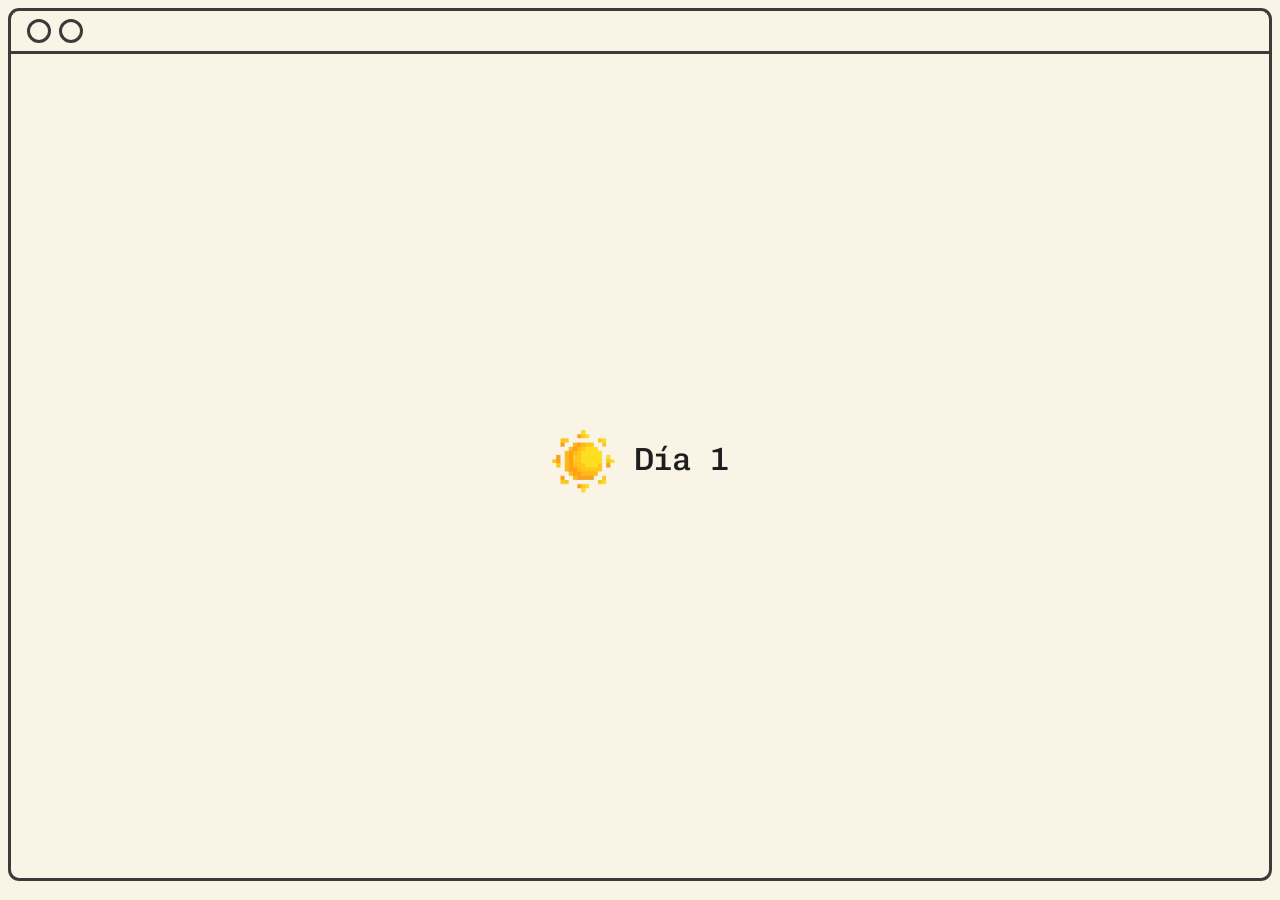
==== pages/dias.html @ 03b66969 "first commit" ====
<!DOCTYPE html>
<html lang="es">
<head>
    <meta charset="UTF-8">
    <meta name="viewport" content="width=device-width, initial-scale=1.0">
    <title>Lemon Empire - Dia</title>
    <link rel="preconnect" href="https://fonts.googleapis.com">
    <link rel="preconnect" href="https://fonts.gstatic.com" crossorigin>
    <link href="https://fonts.googleapis.com/css2?family=Jersey+10&display=swap" rel="stylesheet">
    <link href="https://fonts.googleapis.com/css2?family=Chivo+Mono:ital,wght@0,100..900;1,100..900&display=swap" rel="stylesheet">
    <link href="https://cdn.jsdelivr.net/npm/bootstrap@5.3.8/dist/css/bootstrap.min.css" rel="stylesheet" integrity="sha384-sRIl4kxILFvY47J16cr9ZwB07vP4J8+LH7qKQnuqkuIAvNWLzeN8tE5YBujZqJLB" crossorigin="anonymous">
    <link rel="stylesheet" href="../css/styles.css">
</head>
<body>
    <main>
        <section class="contenedor">
           <section class="cabecera">
                <section class="circulo"></section>
                <section class="circulo"></section>
            </section>
            <section class="contenedor-principal-dias">
                <h1 id="dias"><img class="imagen-sol" src="../img/sol.png" alt=""> Día 1</h1>
            </section>
        </section>
    </main>
    
     <script src="https://cdn.jsdelivr.net/npm/bootstrap@5.3.8/dist/js/bootstrap.bundle.min.js" integrity="sha384-FKyoEForCGlyvwx9Hj09JcYn3nv7wiPVlz7YYwJrWVcXK/BmnVDxM+D2scQbITxI" crossorigin="anonymous"></script>
    <!--<script src="./javaScript/main.js"></script>-->
</body>
</html>
---- css/styles.css ----
/*@use './utilities/extends';
@use './utilities/mixins';
@use './layout/header';
@use './layout/secciones';*/
#menu, .botones, .contenedor-principal-dias {
  display: flex;
  justify-content: center;
  align-items: center;
}

/*MAIN - INDEX*/
main {
  display: flex;
  flex-direction: column;
  height: auto;
}

.contenedor {
  display: flex;
  flex-direction: column;
  height: 97vh;
  margin: 0.5rem;
  border: 0.2rem solid #3d3a3a;
  border-radius: 0.7rem;
  position: relative;
  z-index: 3;
  overflow: hidden;
}

.cabecera {
  display: flex;
  flex-direction: row;
  align-items: center;
  padding-left: 1rem;
  gap: 0.5rem;
  height: 2rem;
  border-bottom: 0.2rem solid #3d3a3a;
}

.circulo {
  height: 1.5rem;
  width: 1.5rem;
  border-radius: 2rem;
  border: 0.2rem solid #3d3a3a;
}

.container-audio {
  flex: 1;
  display: flex;
  align-items: center;
}

#audio {
  height: 2.2rem;
  padding-left: 2rem;
}

.contenido-principal {
  display: flex;
  flex-direction: column;
  height: 10%;
  flex: 7;
}

#menu {
  flex: 7;
  flex-direction: column;
}
#menu h1 {
  font-family: "Jersey 10", sans-serif;
  font-size: 2.5rem;
}

.limon-titulo {
  height: 2rem;
}

.botones {
  flex-direction: column;
  margin-top: 1rem;
}

.boton-menu {
  font-family: "Chivo Mono", monospace;
  background-color: #FAF4E6;
  text-decoration: none;
  color: #1e1e1e;
  margin: 0.5rem;
  padding: 0.3rem 2rem;
  border: 0.1rem solid #3d3a3a;
  border-radius: 3rem;
}

.imagen-menu {
  flex: 1;
  display: flex;
  justify-content: center;
  align-items: end;
}

.tienda-jugos {
  width: 80%;
  height: fit-content;
  padding-bottom: 3rem;
}

.arbolUno {
  height: 55%;
  width: auto;
  padding-left: 31%;
}

.cielo, .cesped {
  position: fixed;
  z-index: 1;
}

#arbol {
  z-index: 2;
  position: absolute;
  bottom: 10rem;
  height: 18rem;
  right: 9rem;
}

.cielo {
  top: 0;
  right: 0;
}

.cesped {
  bottom: 0;
  left: 0;
  width: 132%;
  height: 13rem;
}

.border-top {
  --bs-border-width: .2rem;
  --bs-border-color: #3d3a3a;
}

/*MAIN - Dia*/
.contenedor-principal-dias {
  flex: 1;
}

.imagen-sol {
  height: 3rem;
}

* {
  margin: 0;
  padding: 0;
}

body {
  background-color: #FAF4E6;
  font-family: "Chivo Mono", monospace;
  color: #1e1e1e;
}

@media (min-width: 376px) {
  .tienda-jugos {
    width: 80%;
    padding-bottom: 6rem;
  }
  #arbol {
    bottom: 10rem;
    height: 22rem;
    right: 8rem;
  }
}
@media (min-width: 413px) {
  .tienda-jugos {
    width: 60%;
    padding-bottom: 4rem;
  }
  #arbol {
    bottom: 10rem;
    height: 18rem;
    left: 0;
  }
}
/* Small devices (landscape phones, 576px and up)*/
@media (min-width: 576px) {
  .tienda-jugos {
    padding-bottom: 2rem;
    width: 50%;
  }
  #arbol {
    left: 0;
    bottom: 10rem;
    height: 20rem;
  }
  .cesped {
    width: 122%;
    height: 12rem;
  }
  #dias {
    font-size: 2rem;
  }
  .imagen-sol {
    height: 4rem;
  }
}
@media (min-width: 768px) {
  .cabecera {
    height: 5%;
  }
  #audio {
    height: 2.7rem;
  }
  #menu h1 {
    font-size: 3rem;
  }
  .tienda-jugos {
    width: 60%;
    padding-bottom: 3rem;
  }
  #arbol {
    left: 0;
    bottom: 10rem;
    height: 20rem;
  }
}
@media (min-width: 992px) {
  #audio {
    height: 3.2rem;
    padding-left: 3rem;
  }
  .contenido-principal {
    flex-direction: row;
  }
  .imagen-menu {
    justify-content: start;
  }
  .tienda-jugos {
    padding-bottom: 0rem;
    width: 80%;
  }
  #menu {
    flex: 1;
    align-items: center;
    justify-content: center;
  }
  #menu h1 {
    font-size: 4rem;
  }
  .limon-titulo {
    height: 3rem;
  }
  .boton-menu {
    padding: 0.7rem 4rem;
    border-radius: 0.7rem;
  }
  .cesped {
    height: auto;
    width: auto;
  }
}
@media (min-width: 1200px) {
  .tienda-jugos {
    height: 70%;
    width: auto;
  }
}
@media (min-width: 1400px) {
  .tienda-jugos {
    height: 80%;
    width: auto;
  }
}
@media (orientation: landscape) and (max-height: 527px) {
  .contenedor {
    height: auto;
    min-height: 97vh;
  }
  .cabecera {
    height: 2rem;
  }
  .contenido-principal {
    flex-direction: row;
  }
  #menu {
    flex: 1;
    justify-content: center;
  }
  #menu h1 {
    font-size: 2.5rem;
  }
  .imagen-menu {
    flex: 1;
    align-items: end;
  }
  .tienda-jugos {
    width: 80%;
    height: auto;
    padding-bottom: 0.1rem;
  }
  .botones {
    margin-top: 0.4rem;
  }
  .boton-menu {
    margin: 0.2rem;
    padding: 0.15rem 1.2rem;
    font-size: 0.85rem;
  }
  #arbol {
    bottom: 3.5rem;
  }
  .cesped {
    height: 6rem;
    width: 110%;
  }
  .border-top {
    --bs-border-width: 0rem;
    --bs-border-color:none;
  }
  .p-5 {
    padding: 0rem !important;
  }
}

/*# sourceMappingURL=styles.css.map */
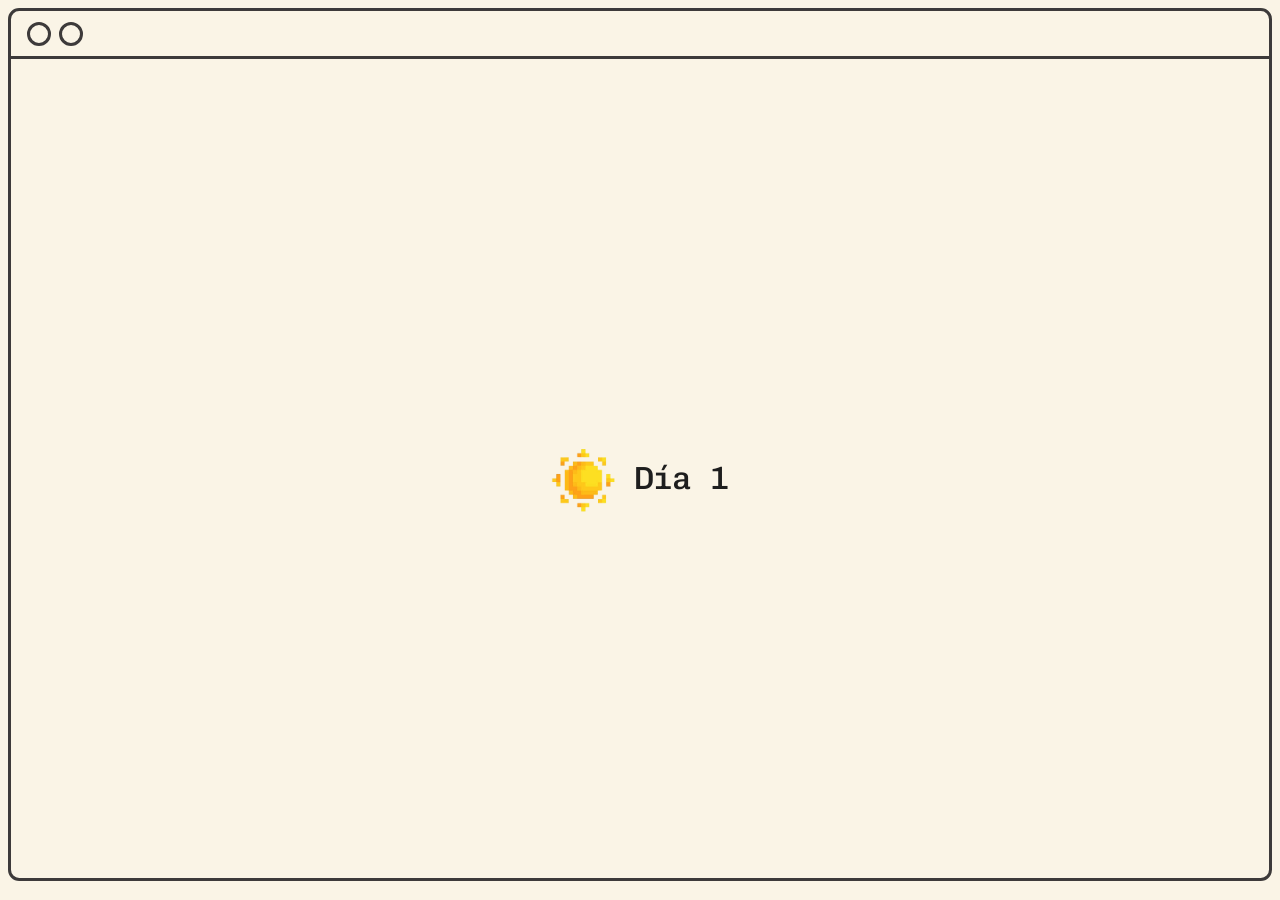
==== commit df807fe8: "Añadimos Home" ====
--- a/pages/dias.html
+++ b/pages/dias.html
@@ -25,6 +25,6 @@
     </main>
     
      <script src="https://cdn.jsdelivr.net/npm/bootstrap@5.3.8/dist/js/bootstrap.bundle.min.js" integrity="sha384-FKyoEForCGlyvwx9Hj09JcYn3nv7wiPVlz7YYwJrWVcXK/BmnVDxM+D2scQbITxI" crossorigin="anonymous"></script>
-    <!--<script src="./javaScript/main.js"></script>-->
+    <script src="../javaScript/dias.js"></script>
 </body>
 </html>
--- a/css/styles.css
+++ b/css/styles.css
@@ -2,7 +2,7 @@
 @use './utilities/mixins';
 @use './layout/header';
 @use './layout/secciones';*/
-#menu, .botones, .contenedor-principal-dias {
+#menu, #menu-home, .botones, .contenedor-principal-dias {
   display: flex;
   justify-content: center;
   align-items: center;
@@ -18,13 +18,14 @@
 .contenedor {
   display: flex;
   flex-direction: column;
-  height: 97vh;
+  min-height: 97vh;
   margin: 0.5rem;
   border: 0.2rem solid #3d3a3a;
   border-radius: 0.7rem;
   position: relative;
   z-index: 3;
   overflow: hidden;
+  gap: 2rem;
 }
 
 .cabecera {
@@ -33,7 +34,7 @@
   align-items: center;
   padding-left: 1rem;
   gap: 0.5rem;
-  height: 2rem;
+  height: 3rem;
   border-bottom: 0.2rem solid #3d3a3a;
 }
 
@@ -45,7 +46,6 @@
 }
 
 .container-audio {
-  flex: 1;
   display: flex;
   align-items: center;
 }
@@ -58,15 +58,14 @@
 .contenido-principal {
   display: flex;
   flex-direction: column;
-  height: 10%;
-  flex: 7;
-}
-
-#menu {
-  flex: 7;
-  flex-direction: column;
-}
-#menu h1 {
+  flex: 1;
+}
+
+#menu, #menu-home {
+  flex: 1;
+  flex-direction: column;
+}
+#menu h1, #menu-home h1 {
   font-family: "Jersey 10", sans-serif;
   font-size: 2.5rem;
 }
@@ -117,7 +116,7 @@
 
 #arbol {
   z-index: 2;
-  position: absolute;
+  position: fixed;
   bottom: 10rem;
   height: 18rem;
   right: 9rem;
@@ -135,7 +134,7 @@
   height: 13rem;
 }
 
-.border-top {
+.border-top, .border-bottom {
   --bs-border-width: .2rem;
   --bs-border-color: #3d3a3a;
 }
@@ -147,6 +146,58 @@
 
 .imagen-sol {
   height: 3rem;
+}
+
+/*Home*/
+.container-moneda {
+  padding-right: 1rem;
+}
+.container-moneda p {
+  margin-bottom: 0rem;
+  font-size: 1.2rem;
+  font-weight: bold;
+}
+
+#moneda {
+  height: 2.2rem;
+}
+
+#menu-home {
+  gap: 2rem;
+}
+
+.cabeceraMenu {
+  height: 25%;
+}
+.cabeceraMenu h2 {
+  margin-bottom: 0rem;
+  font-size: 1.4rem;
+}
+
+#menuReal {
+  display: flex;
+  flex-direction: column;
+  height: auto;
+  width: 80%;
+  background-color: #FAF4E6;
+  border: 0.2rem solid #3d3a3a;
+  border-radius: 0.4rem;
+}
+#menuReal ol {
+  /* Arriba | Derecha | Abajo | Izquierda */
+  margin: 1rem auto 1rem 1rem;
+}
+#menuReal ol li a {
+  text-decoration: none;
+  color: #1e1e1e;
+}
+
+#dialogo {
+  height: 20%;
+  width: 80%;
+  background-color: #FAF4E6;
+  border: 0.2rem solid #3d3a3a;
+  border-radius: 0.4rem;
 }
 
 * {
@@ -173,7 +224,6 @@
 }
 @media (min-width: 413px) {
   .tienda-jugos {
-    width: 60%;
     padding-bottom: 4rem;
   }
   #arbol {
@@ -186,7 +236,7 @@
 @media (min-width: 576px) {
   .tienda-jugos {
     padding-bottom: 2rem;
-    width: 50%;
+    width: 55%;
   }
   #arbol {
     left: 0;
@@ -205,9 +255,6 @@
   }
 }
 @media (min-width: 768px) {
-  .cabecera {
-    height: 5%;
-  }
   #audio {
     height: 2.7rem;
   }
@@ -223,8 +270,14 @@
     bottom: 10rem;
     height: 20rem;
   }
+  #menuReal, #dialogo {
+    width: 50%;
+  }
 }
 @media (min-width: 992px) {
+  .contenedor {
+    height: 97vh;
+  }
   #audio {
     height: 3.2rem;
     padding-left: 3rem;
@@ -237,7 +290,7 @@
   }
   .tienda-jugos {
     padding-bottom: 0rem;
-    width: 80%;
+    width: 90%;
   }
   #menu {
     flex: 1;
@@ -259,16 +312,12 @@
     width: auto;
   }
 }
-@media (min-width: 1200px) {
-  .tienda-jugos {
-    height: 70%;
-    width: auto;
-  }
-}
 @media (min-width: 1400px) {
   .tienda-jugos {
-    height: 80%;
-    width: auto;
+    width: 70%;
+  }
+  .arbolUno {
+    height: 65%;
   }
 }
 @media (orientation: landscape) and (max-height: 527px) {
@@ -283,18 +332,17 @@
     flex-direction: row;
   }
   #menu {
-    flex: 1;
-    justify-content: center;
+    justify-content: start;
+    padding-top: 3rem;
   }
   #menu h1 {
     font-size: 2.5rem;
   }
   .imagen-menu {
-    flex: 1;
     align-items: end;
   }
   .tienda-jugos {
-    width: 80%;
+    width: 85%;
     height: auto;
     padding-bottom: 0.1rem;
   }
